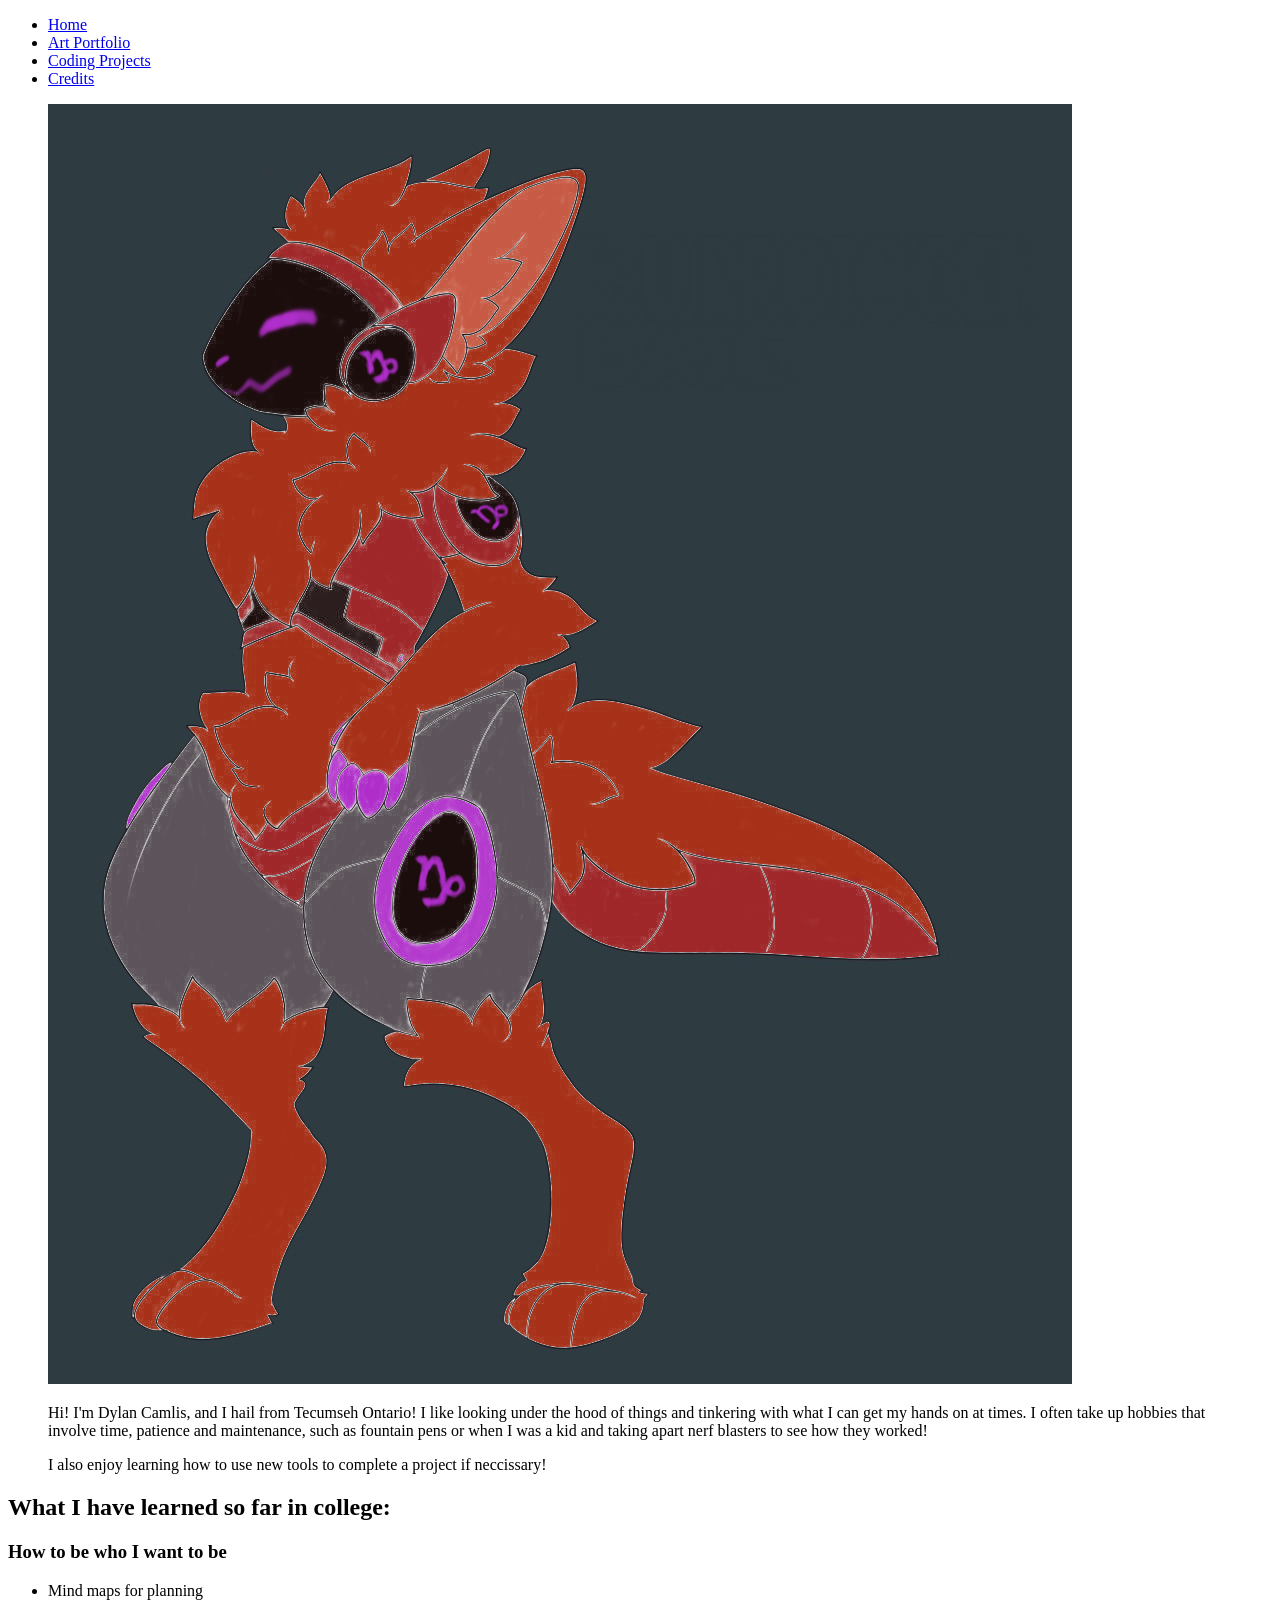
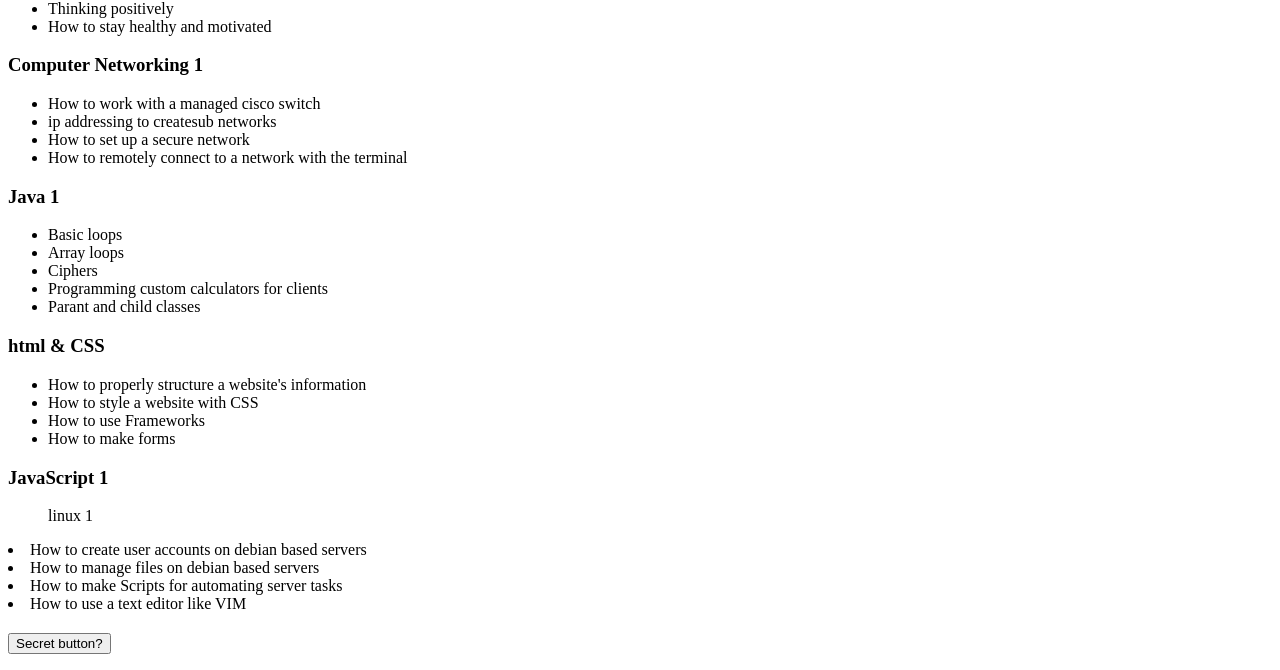
==== about.html @ 2d4abd85 "Updated linux section" ====
<!DOCTYPE html>
<html lang="en">
<head>
    <meta charset="UTF-8">
    <meta name="viewport" content="width=device-width, initial-scale=1.0">
    <title>More about me</title>
    
</head>
<body>
    <nav>
        <ul>
            <li><a href="index.html">Home</a></li>
            <li><a href="artandtextures.html">Art Portfolio</a></li>
            <li><a href="codingprojects.html">Coding Projects</a></li>
            <li><a href="credits.html">Credits</a></li>
        </ul>
    </nav>

    <figure>
        <img src="Sources/Sources/images/Zath protogen (1).png" alt="A white/hispanic male in a red hoodie with a brown hat">
        
        <p>Hi! I'm Dylan Camlis, and I hail from Tecumseh Ontario! I like looking under the hood of things and tinkering with what I can get my hands on at times. I often take up hobbies that involve time, patience and maintenance, such as fountain pens or when I was a kid and taking apart nerf blasters to see how they worked!</p>

        <p>I also enjoy learning how to use new tools to complete a project if neccissary!</p>
    </figure>

    <article>

        <h2>What I have learned so far in college:</h2>
        <h3>How to be who I want to be</h3>
        <ul>
            <li>Mind maps for planning</li>
            <li>Thinking positively</li>
            <li>How to stay healthy and motivated</li>
        </ul>

        <h3>Computer Networking 1</h3>
        <ul>
            <li>How to work with a managed cisco switch</li>
            <li>ip addressing to createsub networks</li>
            <li>How to set up a secure network</li>
            <li>How to remotely connect to a network with the terminal</li>
        </ul>

        <h3>Java 1</h3>
        <ul>
            <li>Basic loops</li>
            <li>Array loops</li>
            <li>Ciphers</li>
            <li>Programming custom calculators for clients</li>
            <li>Parant and child classes</li>
        </ul>

        <h3>html & CSS</h3>
        <ul>
            <li>How to properly structure a website's information</li>
            <li>How to style a website with CSS</li>
            <li>How to use Frameworks</li>
            <li>How to make forms</li>
        </ul>

        <h3>JavaScript 1</h3>
        <ul></ul>

        <ul>linux 1</ul>
        <li>How to create user accounts on debian based servers</li>
        <li>How to manage files on debian based servers</li>
        <li>How to make Scripts for automating server tasks</li>
        <li>How to use a text editor like VIM</li>
    </article>

    <article>
        <h2></h2>
    </article>

    <button id="Game">Secret button?</button>
    <p id="Counter"></p>
    <script src="Sources/JavaScript/ButtonGame.js"></script>
    
</body>
</html>
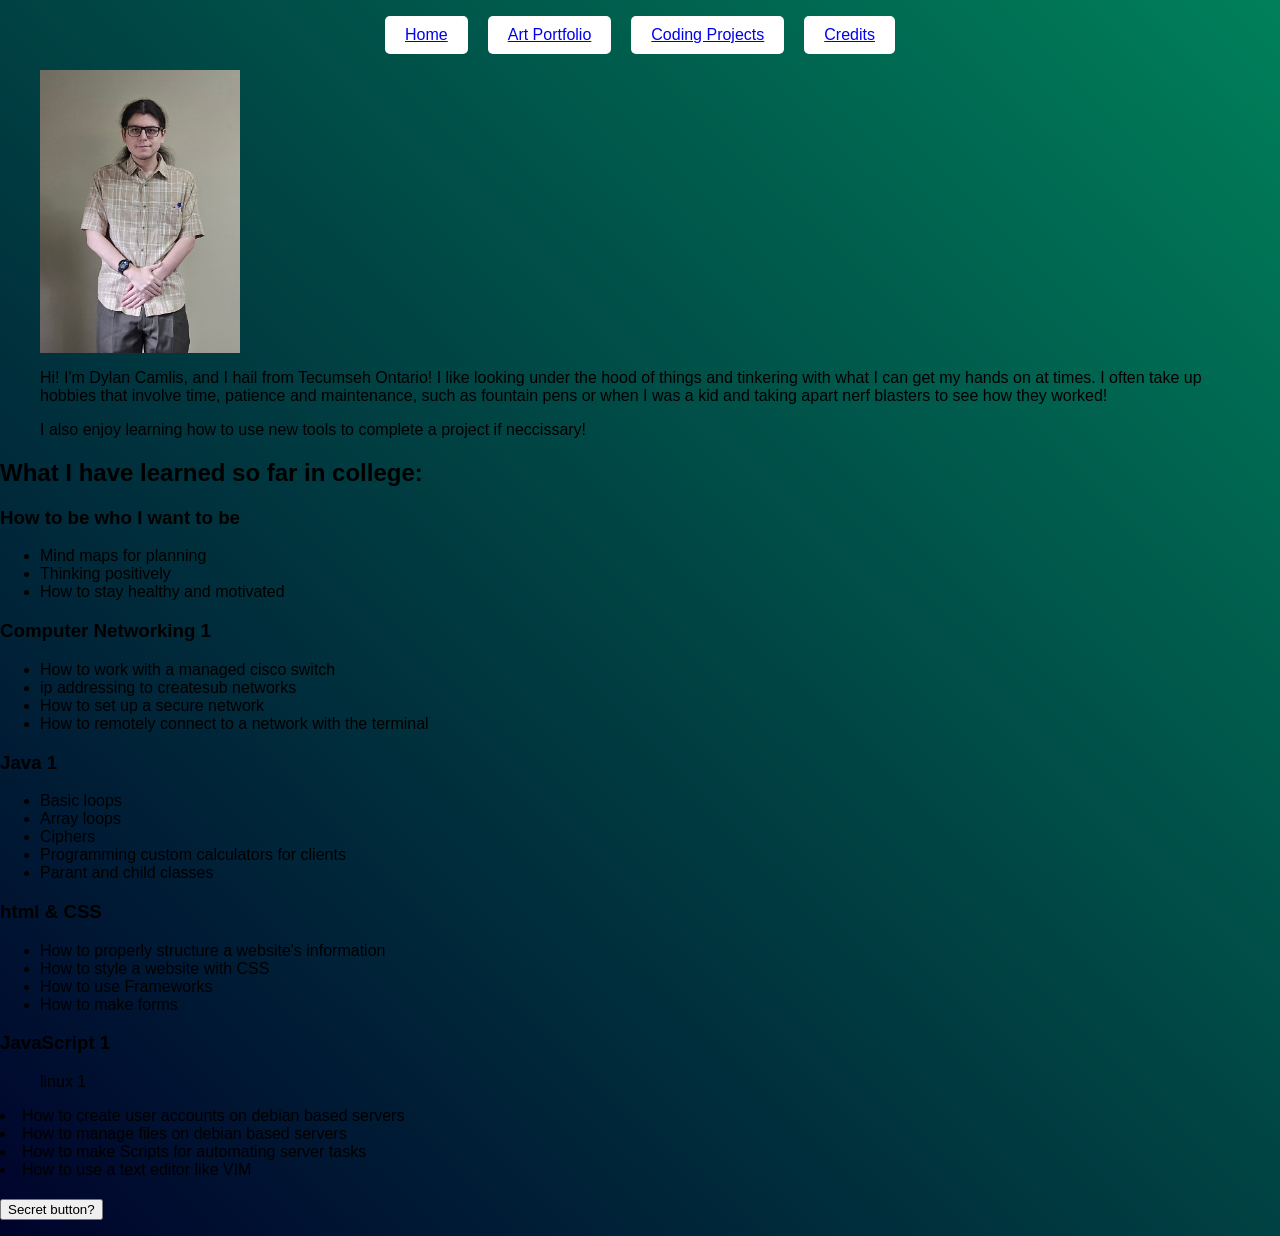
==== commit 269d6d1a: "Making things look similar and small tweaks" ====
--- a/about.html
+++ b/about.html
@@ -4,7 +4,7 @@
     <meta charset="UTF-8">
     <meta name="viewport" content="width=device-width, initial-scale=1.0">
     <title>More about me</title>
-    
+    <link rel="stylesheet" href="Sources/Css/aboutPage.css">
 </head>
 <body>
     <nav>
@@ -17,7 +17,7 @@
     </nav>
 
     <figure>
-        <img src="Sources/Sources/images/Zath protogen (1).png" alt="A white/hispanic male in a red hoodie with a brown hat">
+        <img src="Sources/images/MyPortfolioPicture.jpg" alt="A white/hispanic male in a red hoodie with a brown hat">
         
         <p>Hi! I'm Dylan Camlis, and I hail from Tecumseh Ontario! I like looking under the hood of things and tinkering with what I can get my hands on at times. I often take up hobbies that involve time, patience and maintenance, such as fountain pens or when I was a kid and taking apart nerf blasters to see how they worked!</p>
 
--- a/Sources/Css/aboutPage.css
+++ b/Sources/Css/aboutPage.css
@@ -0,0 +1,32 @@
+/* Giving the body some color */
+body{
+    margin: 0;
+    font-family: Arial, sans-serif;
+    background: linear-gradient(to top right, rgb(0, 3, 44), rgb(0, 128, 90));
+}
+nav ul{
+    display: flex;
+    justify-content: center;
+    gap: 20px;
+    list-style: none;
+    padding: 0;
+}
+img {
+    display: flex;
+    width:200px;
+    height: auto;
+}
+
+/* Shaping nav buttons more */
+nav a {
+    display: inline-block;
+    padding: 10px 20px;
+    background-color: white;
+    border-radius: 5px;
+}
+
+/* Hover change */
+nav a:hover {
+    background-color: gray;
+    color: white;
+}
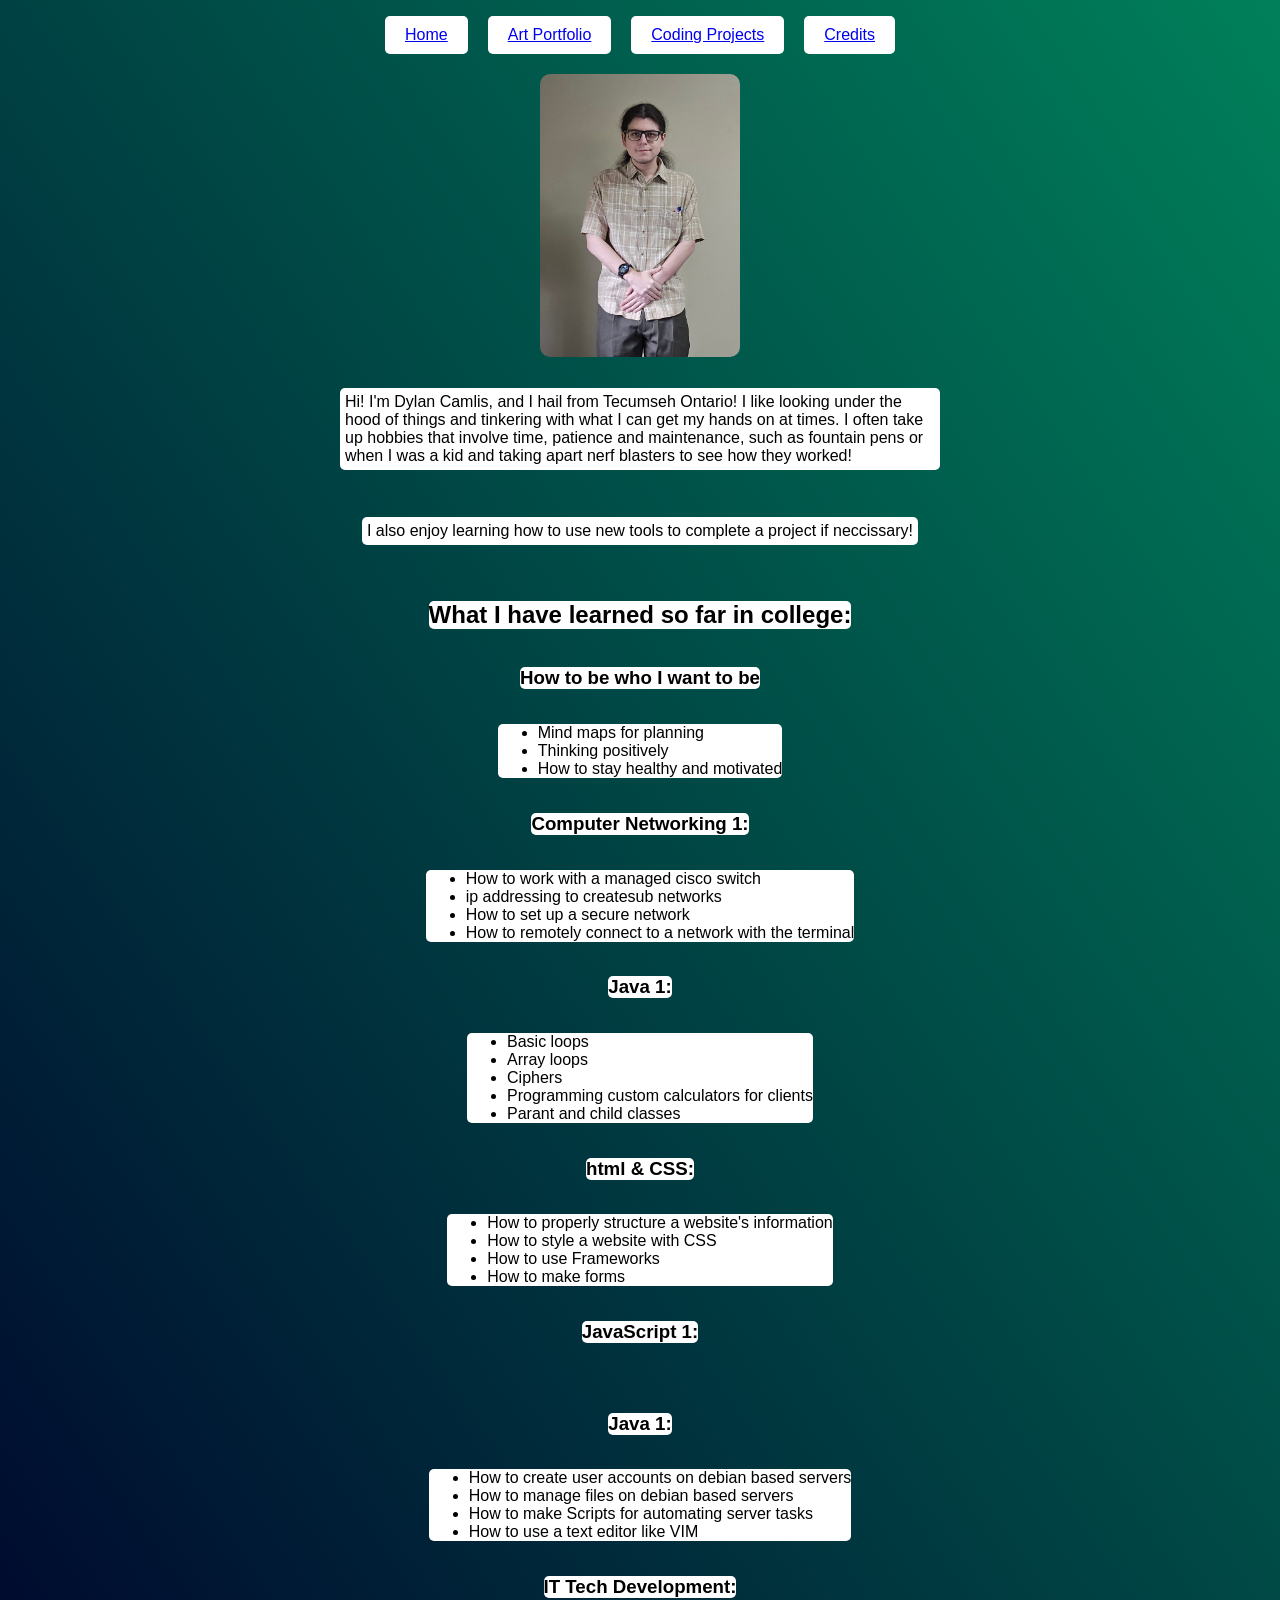
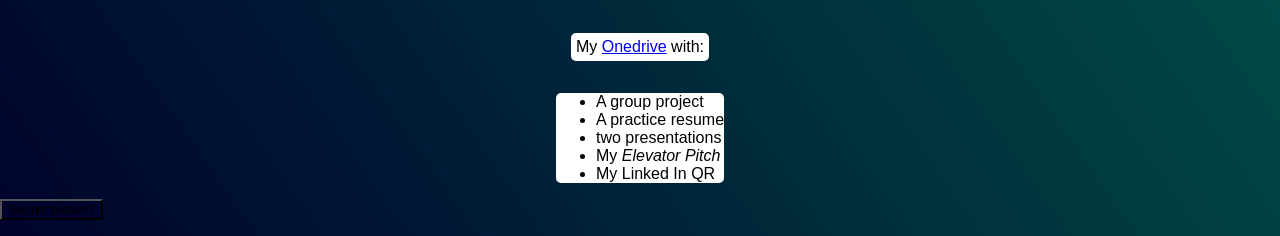
==== commit 92c42bfd: "articles for better management, also styling" ====
--- a/about.html
+++ b/about.html
@@ -25,7 +25,6 @@
     </figure>
 
     <article>
-
         <h2>What I have learned so far in college:</h2>
         <h3>How to be who I want to be</h3>
         <ul>
@@ -33,16 +32,20 @@
             <li>Thinking positively</li>
             <li>How to stay healthy and motivated</li>
         </ul>
+    </article>
 
-        <h3>Computer Networking 1</h3>
+    <article>
+        <h3>Computer Networking 1:</h3>
         <ul>
             <li>How to work with a managed cisco switch</li>
             <li>ip addressing to createsub networks</li>
             <li>How to set up a secure network</li>
             <li>How to remotely connect to a network with the terminal</li>
         </ul>
+    </article>
 
-        <h3>Java 1</h3>
+    <article>
+        <h3>Java 1:</h3>
         <ul>
             <li>Basic loops</li>
             <li>Array loops</li>
@@ -50,27 +53,42 @@
             <li>Programming custom calculators for clients</li>
             <li>Parant and child classes</li>
         </ul>
+    </article>
 
-        <h3>html & CSS</h3>
+    <article>
+        <h3>html & CSS:</h3>
         <ul>
             <li>How to properly structure a website's information</li>
             <li>How to style a website with CSS</li>
             <li>How to use Frameworks</li>
             <li>How to make forms</li>
         </ul>
-
-        <h3>JavaScript 1</h3>
-        <ul></ul>
-
-        <ul>linux 1</ul>
-        <li>How to create user accounts on debian based servers</li>
-        <li>How to manage files on debian based servers</li>
-        <li>How to make Scripts for automating server tasks</li>
-        <li>How to use a text editor like VIM</li>
     </article>
 
     <article>
-        <h2></h2>
+        <h3>JavaScript 1:</h3>
+        <ul></ul>
+    </article>
+    <article>
+        <h3>Java 1:</h3>
+        <ul>
+            <li>How to create user accounts on debian based servers</li>
+            <li>How to manage files on debian based servers</li>
+            <li>How to make Scripts for automating server tasks</li>
+            <li>How to use a text editor like VIM</li>
+        </ul>
+    </article>
+
+    <article>
+        <h3>IT Tech Development:</h3>
+        <p class="onedrive">My <a href="https://1drv.ms/f/c/f6650379d0a12bfd/IgAprEOjR-3uSr1IPevURlq1ATlXsiIFxYUj9usb26-EBsg?e=nUJhO6">Onedrive</a> with:</p>
+        <ul>
+            <li>A group project</li>
+            <li>A practice resume</li>
+            <li>two presentations</li>
+            <li>My <em>Elevator Pitch</em></li>
+            <li>My Linked In QR</li>
+        </ul>
     </article>
 
     <button id="Game">Secret button?</button>
--- a/Sources/Css/aboutPage.css
+++ b/Sources/Css/aboutPage.css
@@ -12,9 +12,54 @@
     padding: 0;
 }
 img {
-    display: flex;
+    display: block;
     width:200px;
     height: auto;
+    border-radius: 10px;
+}
+article ul {
+    background-color: white;
+    max-width: 400px;
+    border-radius: 5px;
+}
+h2 {
+    background-color: white;
+    max-width: 440px;
+    border-radius: 5px;
+}
+article h3 {
+    background-color: white;
+    max-width: 250px;
+    border-radius: 5px;
+}
+.onedrive {
+    background-color: white;
+    max-width: 130px;
+    padding: 5px;
+    border-radius: 5px;
+}
+article{
+    display: flex;
+    flex-direction: column;
+    align-items: center;
+}
+
+
+figure {
+    display: flex;
+    flex-direction: column;
+    align-items: center;
+    width: 600px;
+    margin: 20px auto;
+    gap: 15px;
+}
+figure p {
+    background-color: white;
+    padding: 5px;
+    border-radius: 5px;
+}
+button{
+    background-color: rgb(0, 3, 44);
 }
 
 /* Shaping nav buttons more */
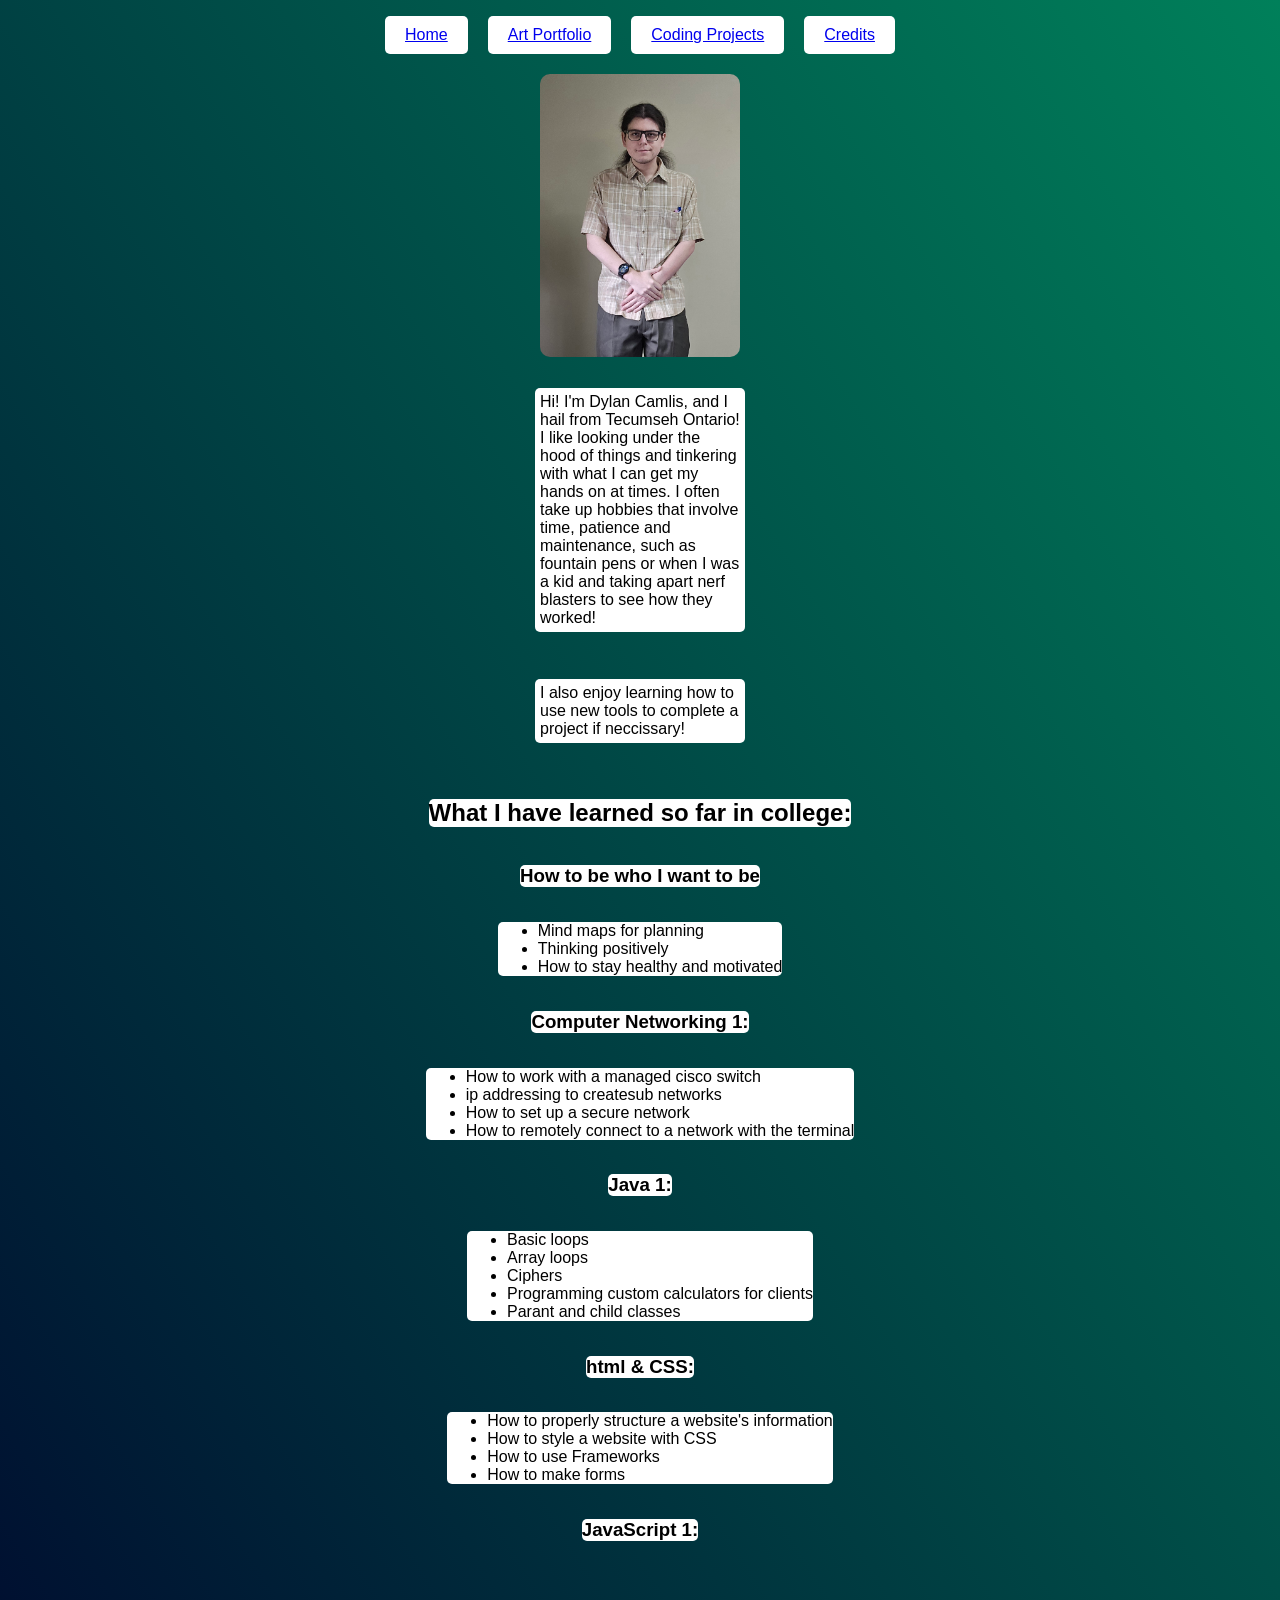
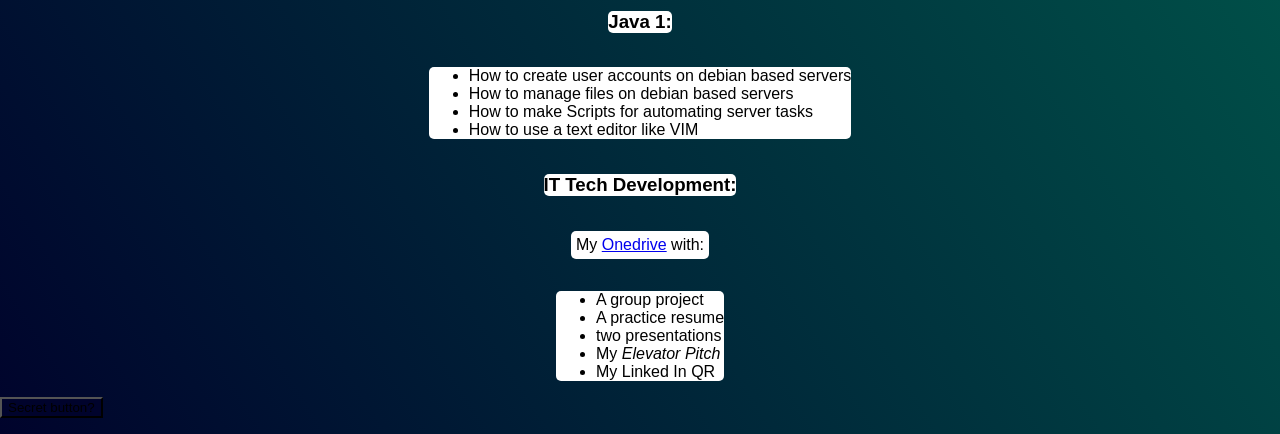
==== commit a7f74576: "Attemting to add responsiveness" ====
--- a/about.html
+++ b/about.html
@@ -5,6 +5,7 @@
     <meta name="viewport" content="width=device-width, initial-scale=1.0">
     <title>More about me</title>
     <link rel="stylesheet" href="Sources/Css/aboutPage.css">
+    <link rel="stylesheet" href="Sources/Css/responsive.css">
 </head>
 <body>
     <nav>
--- a/Sources/Css/aboutPage.css
+++ b/Sources/Css/aboutPage.css
@@ -43,7 +43,10 @@
     flex-direction: column;
     align-items: center;
 }
-
+:last-of-type p {
+    max-width: 200px;
+    border-radius: 5px;
+}
 
 figure {
     display: flex;
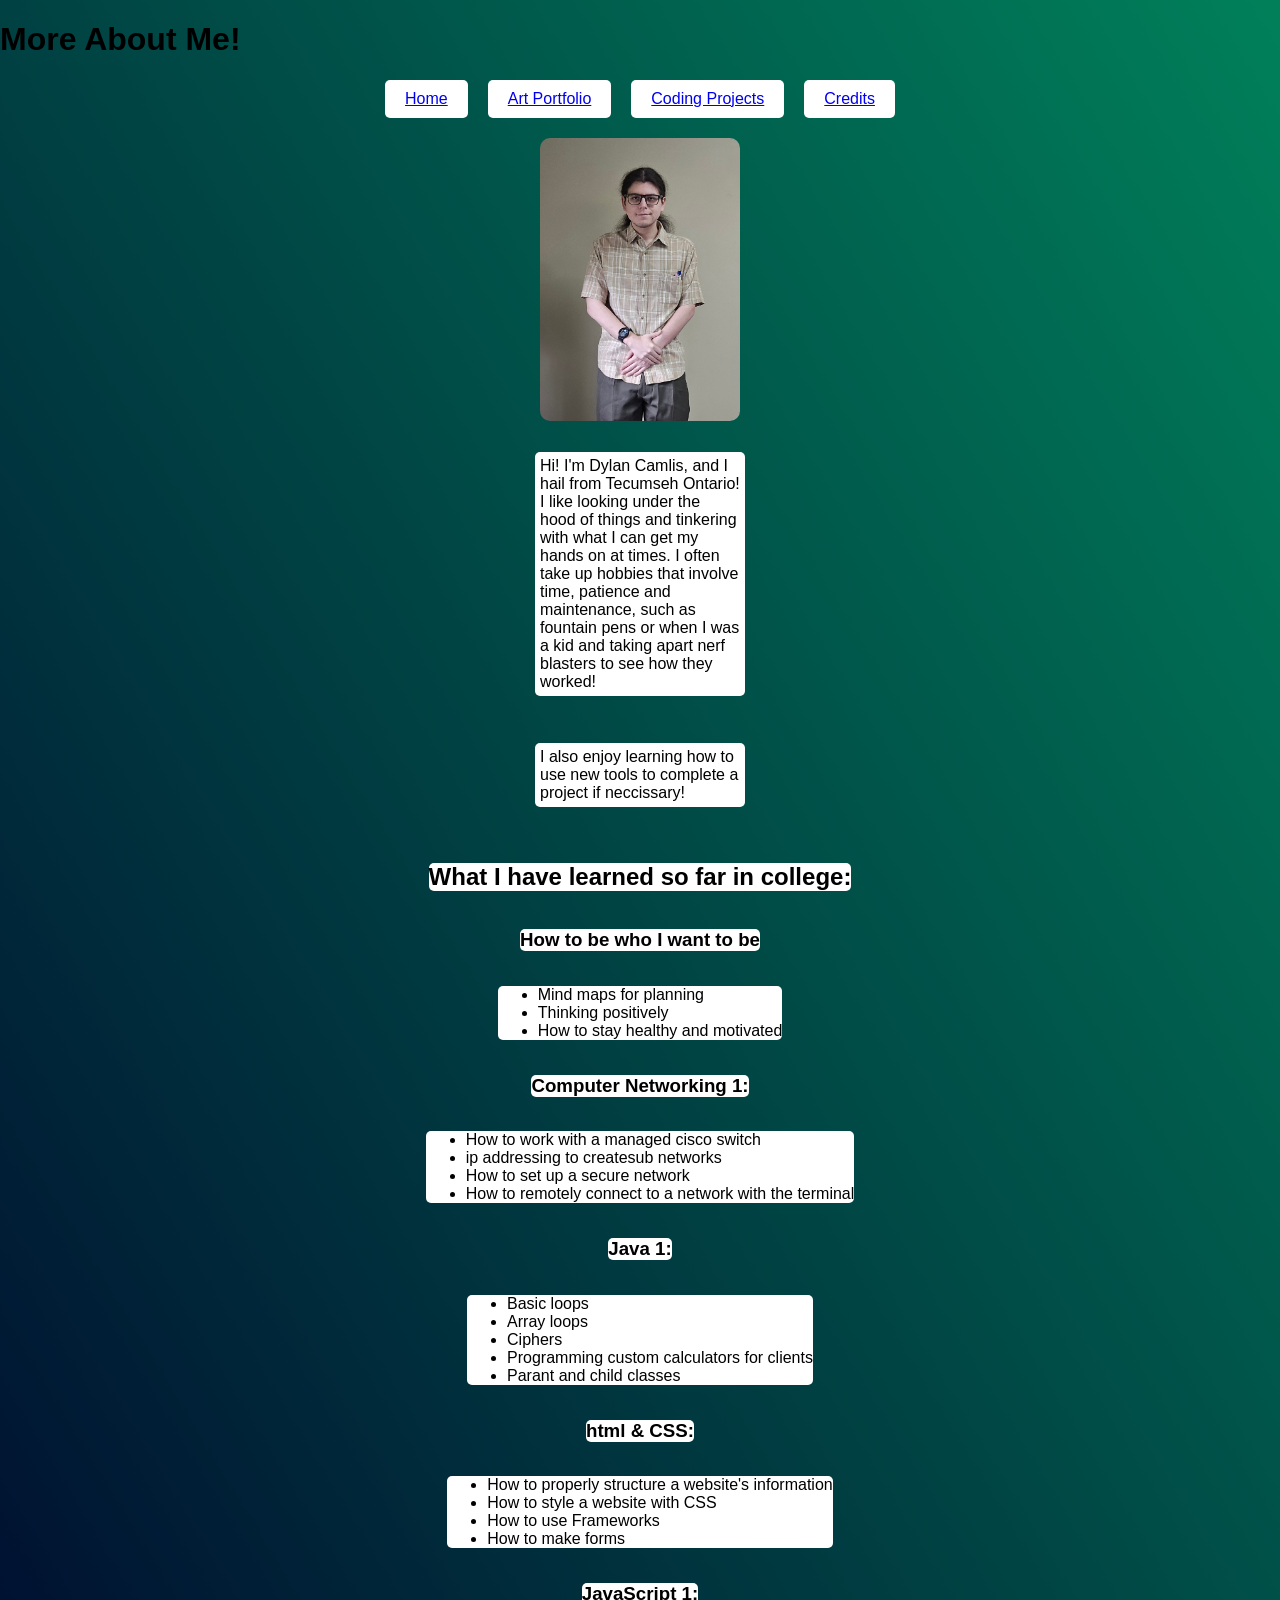
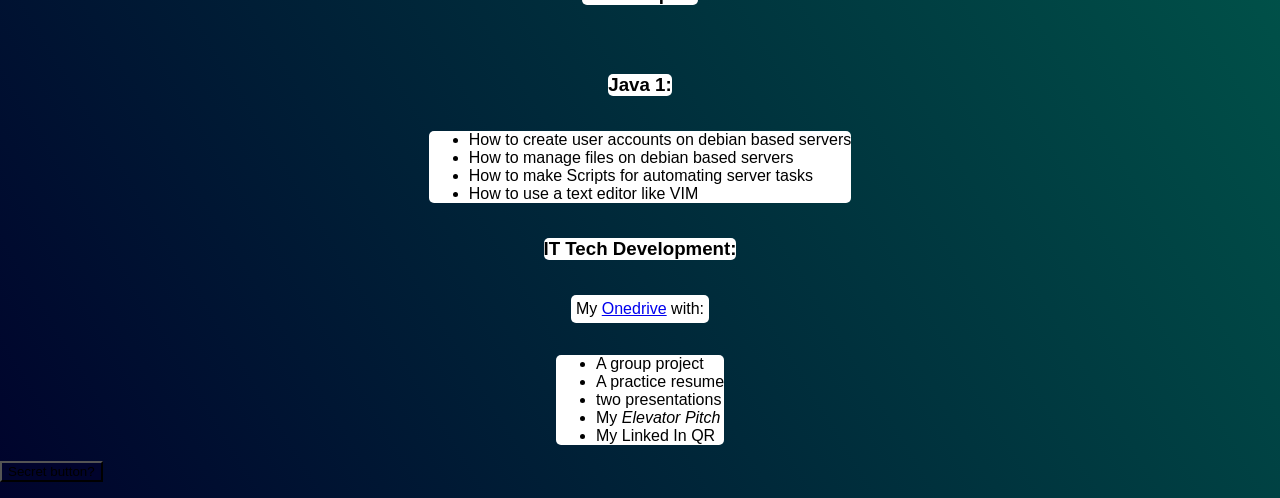
==== commit 954cdd9e: "Header added" ====
--- a/about.html
+++ b/about.html
@@ -8,6 +8,7 @@
     <link rel="stylesheet" href="Sources/Css/responsive.css">
 </head>
 <body>
+    <h1>More About Me!</h1>
     <nav>
         <ul>
             <li><a href="index.html">Home</a></li>
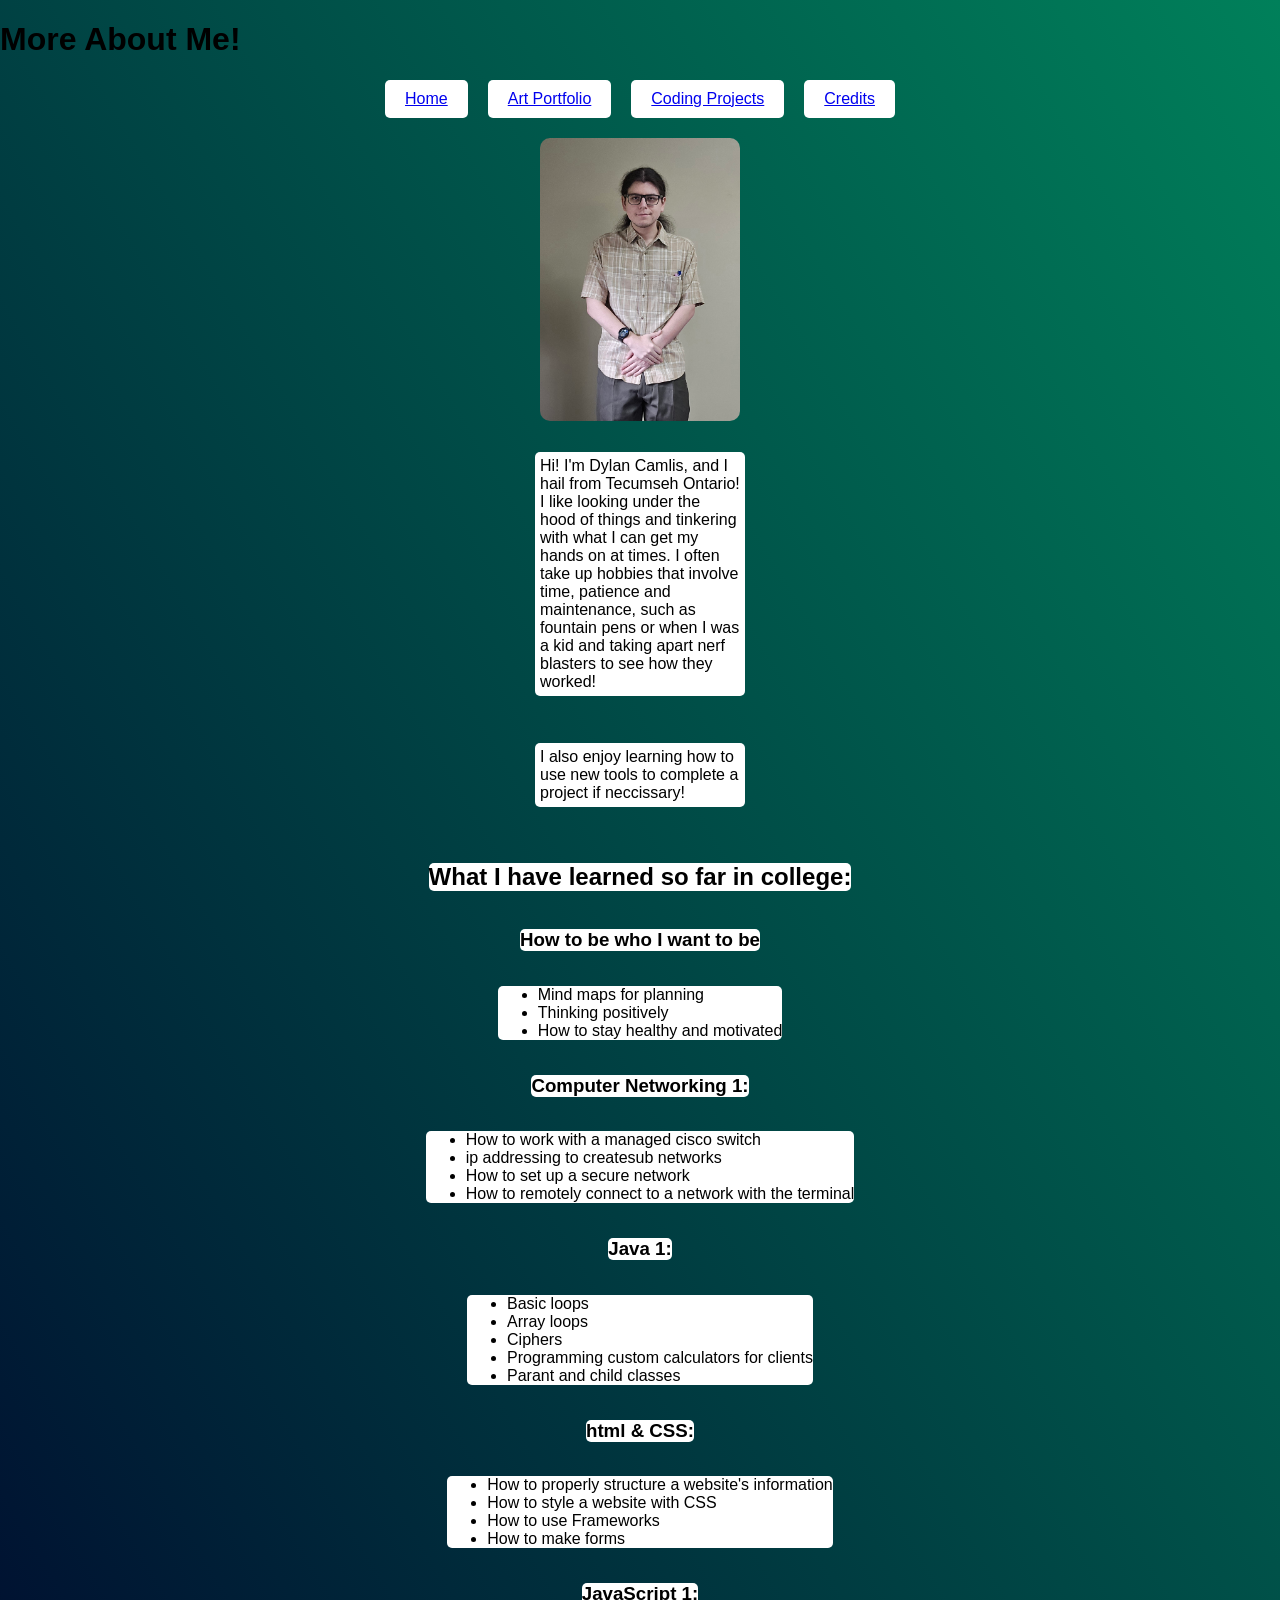
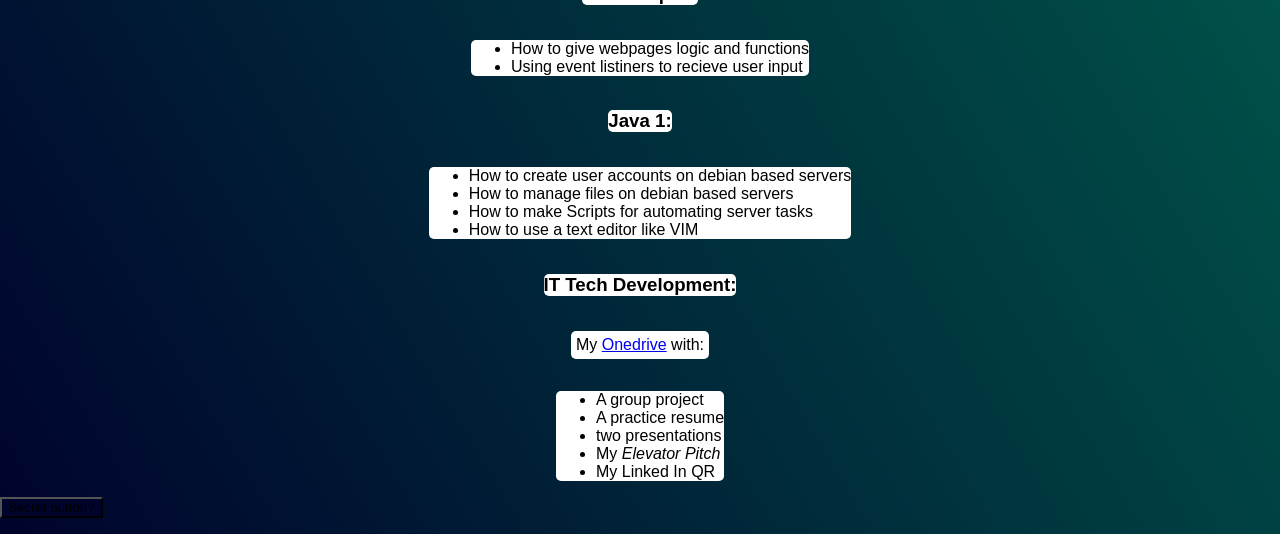
==== commit 5fdd3b69: "added javascript information" ====
--- a/about.html
+++ b/about.html
@@ -69,8 +69,12 @@
 
     <article>
         <h3>JavaScript 1:</h3>
-        <ul></ul>
+        <ul>
+            <li>How to give webpages logic and functions</li>
+            <li>Using event listiners to recieve user input</li>
+        </ul>
     </article>
+
     <article>
         <h3>Java 1:</h3>
         <ul>
--- a/Sources/Css/aboutPage.css
+++ b/Sources/Css/aboutPage.css
@@ -4,6 +4,7 @@
     font-family: Arial, sans-serif;
     background: linear-gradient(to top right, rgb(0, 3, 44), rgb(0, 128, 90));
 }
+/* Positioning and styling nav bar horizontally in the center */
 nav ul{
     display: flex;
     justify-content: center;
@@ -11,38 +12,45 @@
     list-style: none;
     padding: 0;
 }
+/* limiting image width */
 img {
     display: block;
     width:200px;
     height: auto;
     border-radius: 10px;
 }
+/* Styling unorderd list */
 article ul {
     background-color: white;
     max-width: 400px;
     border-radius: 5px;
 }
+/* Stying header */
 h2 {
     background-color: white;
     max-width: 440px;
     border-radius: 5px;
 }
+/* Styling Class titles */
 article h3 {
     background-color: white;
     max-width: 250px;
     border-radius: 5px;
 }
+/* Styling onedrive link */
 .onedrive {
     background-color: white;
     max-width: 130px;
     padding: 5px;
     border-radius: 5px;
 }
+/* Aligning class lists to center */
 article{
     display: flex;
     flex-direction: column;
     align-items: center;
 }
+/* Styling last paragraph */
 :last-of-type p {
     max-width: 200px;
     border-radius: 5px;
@@ -56,11 +64,13 @@
     margin: 20px auto;
     gap: 15px;
 }
+/* Styling paragraphs in figures */
 figure p {
     background-color: white;
     padding: 5px;
     border-radius: 5px;
 }
+/* hiding button for game */
 button{
     background-color: rgb(0, 3, 44);
 }
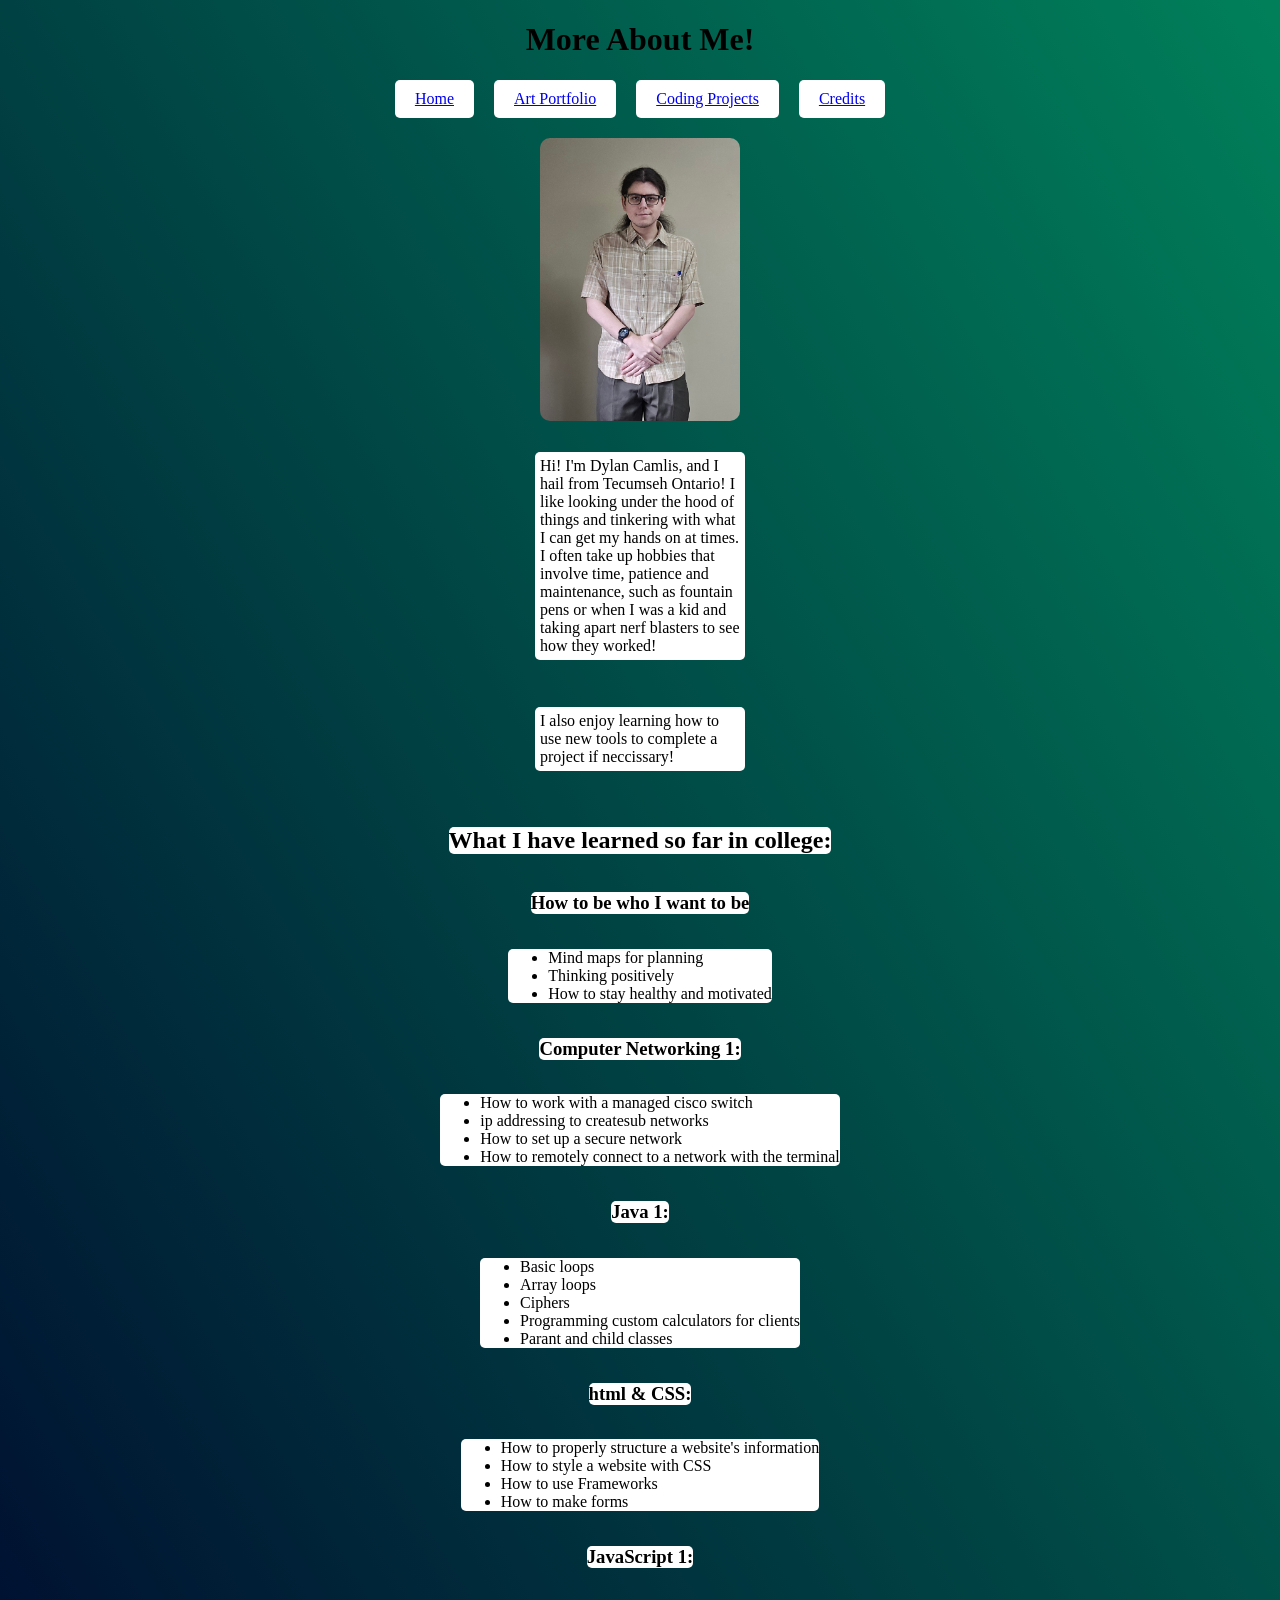
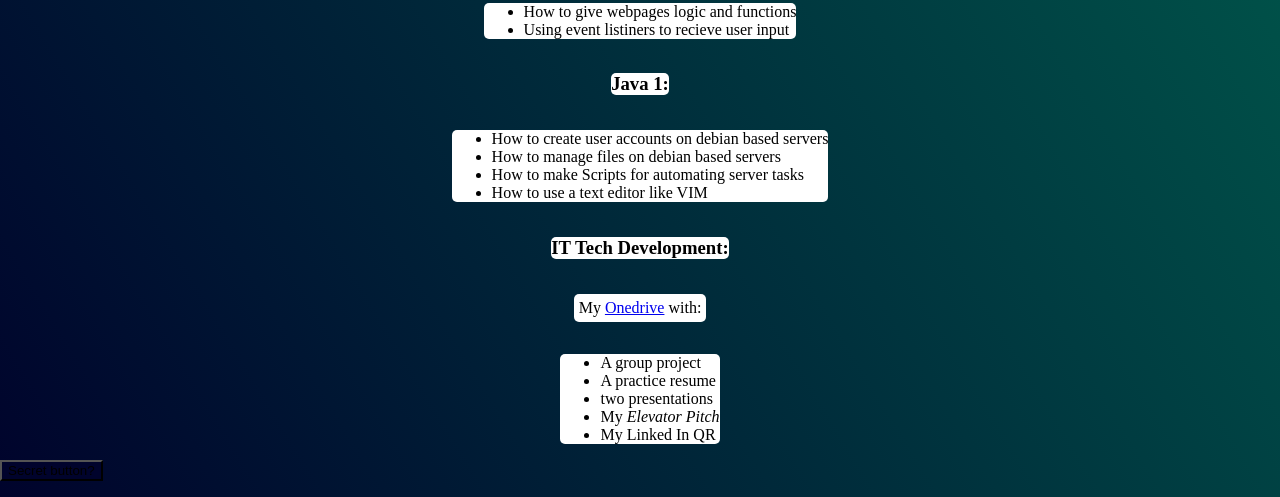
==== commit 7fd83f5b: "fixing post submission oopsie." ====
--- a/about.html
+++ b/about.html
@@ -5,7 +5,7 @@
     <meta name="viewport" content="width=device-width, initial-scale=1.0">
     <title>More about me</title>
     <link rel="stylesheet" href="Sources/Css/aboutPage.css">
-    <link rel="stylesheet" href="Sources/Css/responsive.css">
+    <link rel="stylesheet" href="Sources/Css/responiveCSS.css">
 </head>
 <body>
     <h1>More About Me!</h1>
--- a/Sources/Css/aboutPage.css
+++ b/Sources/Css/aboutPage.css
@@ -1,8 +1,11 @@
 /* Giving the body some color */
-body{
-    margin: 0;
-    font-family: Arial, sans-serif;
-    background: linear-gradient(to top right, rgb(0, 3, 44), rgb(0, 128, 90));
+body {
+  margin: 0;
+  min-height: 100vh;
+
+  background: linear-gradient(to top right, rgb(0, 3, 44), rgb(0, 128, 90));
+  background-repeat: no-repeat;
+  background-size: cover;
 }
 /* Positioning and styling nav bar horizontally in the center */
 nav ul{
@@ -82,9 +85,14 @@
     background-color: white;
     border-radius: 5px;
 }
+h1 {
+    display: flex;
+    justify-content: center;
+    gap: 30px;
+}
 
 /* Hover change */
 nav a:hover {
     background-color: gray;
     color: white;
-}+}
--- a/Sources/Css/responiveCSS.css
+++ b/Sources/Css/responiveCSS.css
@@ -0,0 +1,40 @@
+
+/* Make pages fit screen more proportionally */
+/* html, body{
+    height: 100%;
+} */
+
+
+/* if the viewport is smaller it will change pages dynamically */
+@media(max-width: 726px){
+    nav ul {
+        flex-direction: column;
+        align-items: center;
+    }
+
+
+    .project {
+        flex-direction: column !important;
+        text-align: center;
+    }
+
+    img {
+        width: 90%;
+        max-width: 300px;
+    }
+
+    .project p, figure p {
+        max-width: 90%;
+    }
+
+    figure, .projects {
+        width: 90%;
+        margin: 20px auto;
+    }
+
+    h2, h3 {
+        width: auto;
+        text-align: center;
+    }
+
+}
